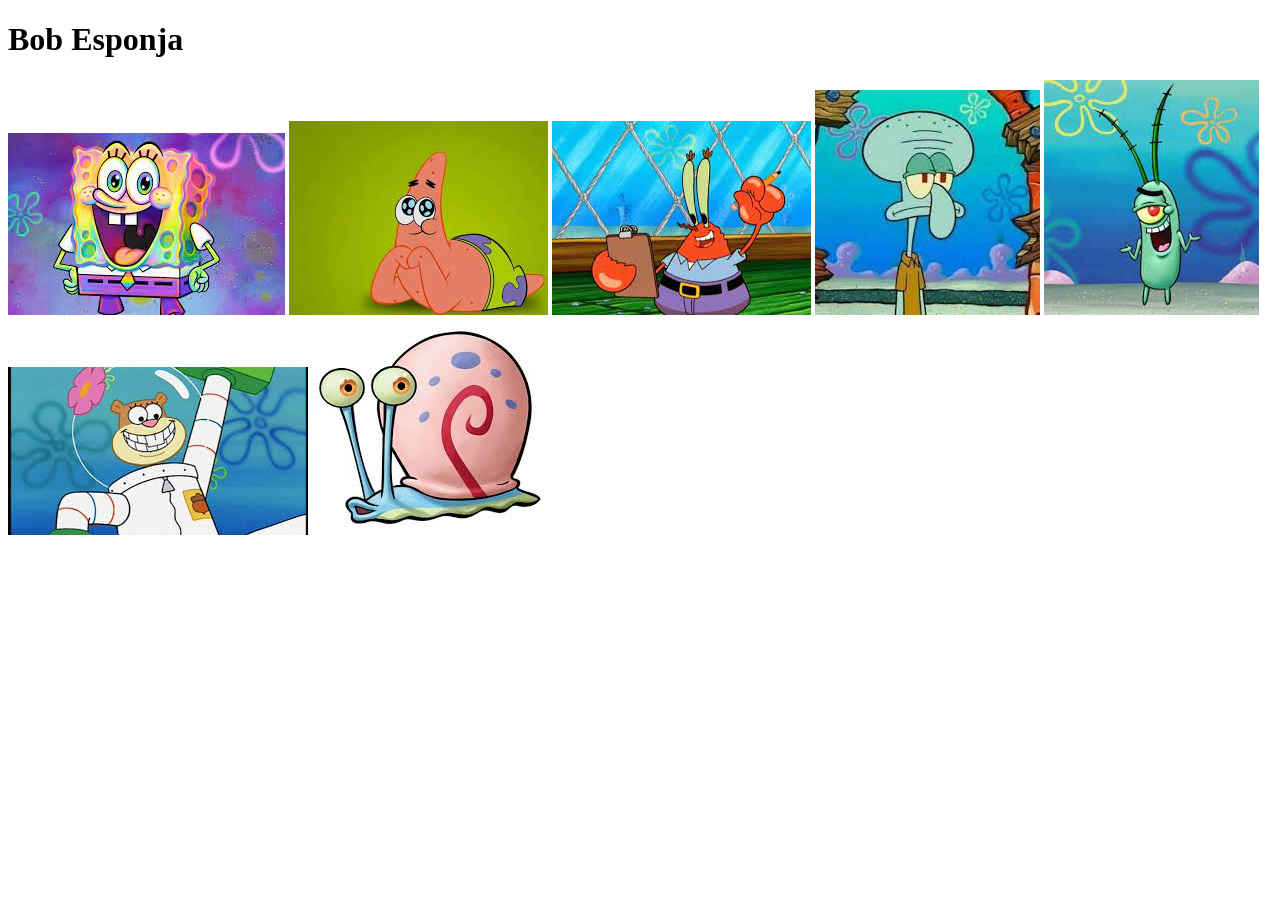
==== index.html @ 650b43d0 "Add files via upload" ====
<!DOCTYPE html>
<html lang="en">
<head>
    <meta charset="UTF-8">
    <meta http-equiv="X-UA-Compatible" content="IE=edge">
    <meta name="viewport" content="width=device-width, initial-scale=1.0">
    <title>Pagina</title>
    <link rel="stylesheet" href="estilo.css">
</head>
<body>
    <h1>Bob Esponja</h1>
    <header>
        <img src="bob.esponja.jpg" alt="">
        <img src="patrick.jpg" alt="">
        <img src="sr.sirigueijo.jpg" alt="">
        <img src="lula.molusco.jpg" alt="">
        <img src="plankton.jpg" alt="">
        <img src="sandy.jpg" alt="">
        <img src="gary.jpg" alt="">
    </header>
</body>
</html>
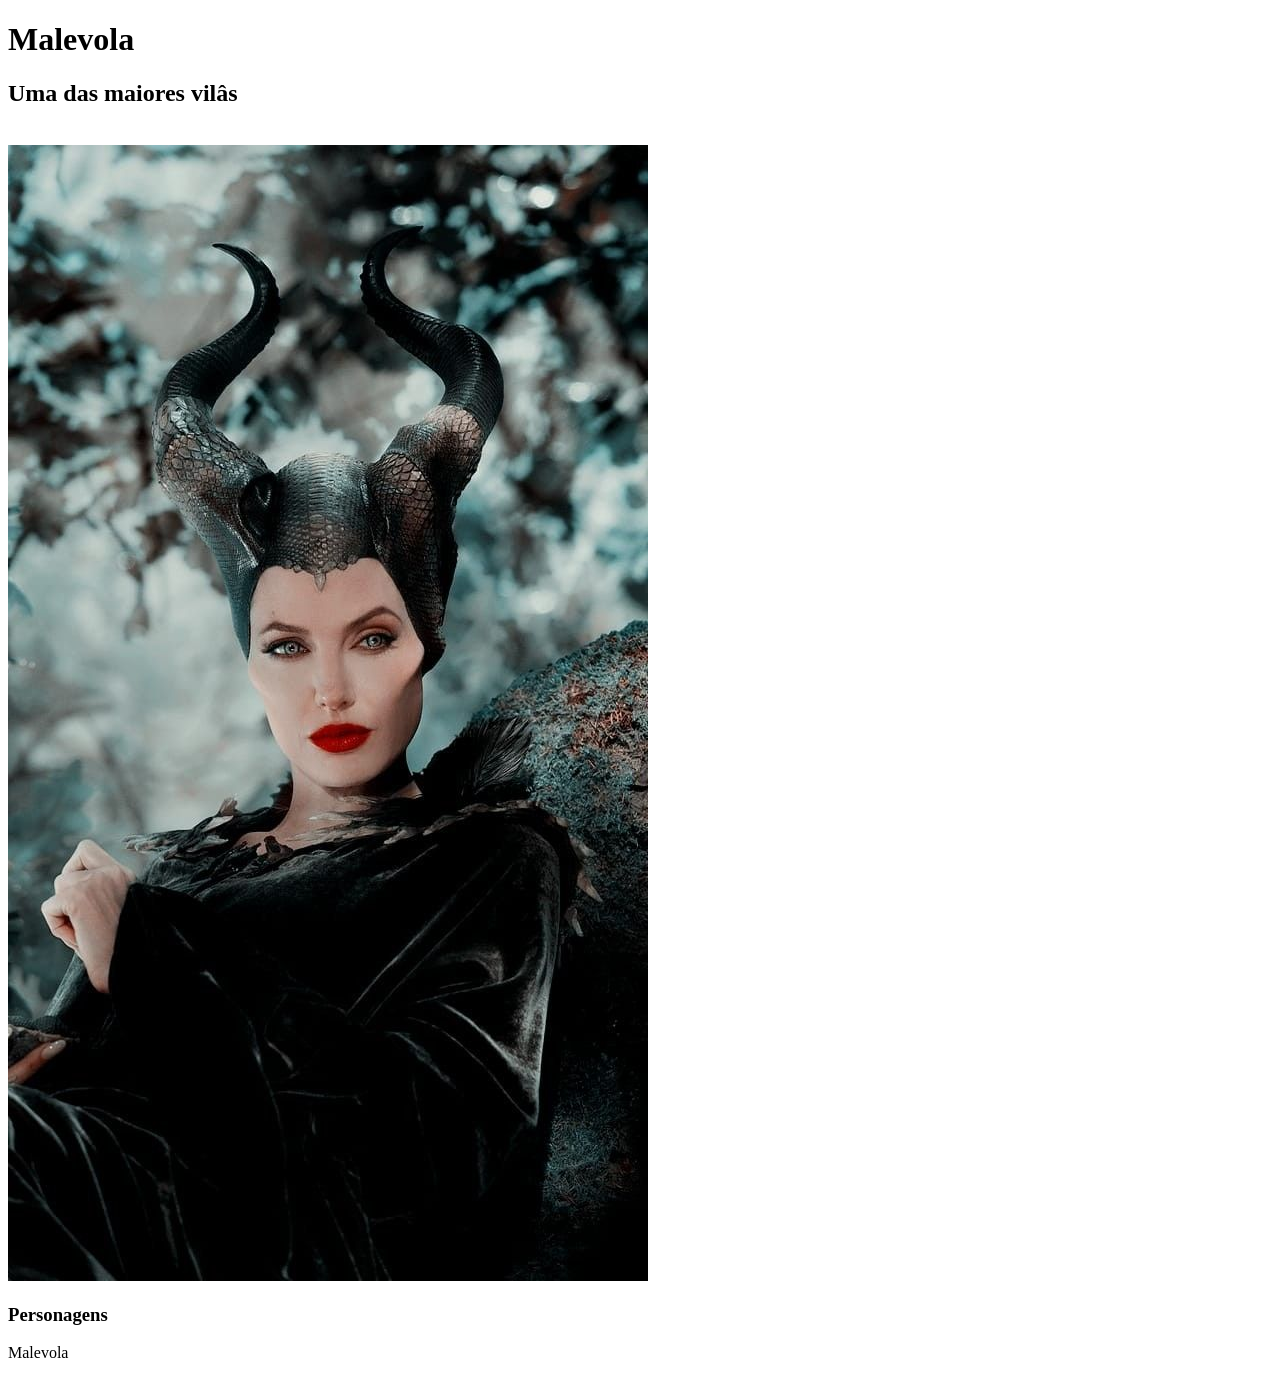
==== commit 54fcbd7a: "Add files via upload" ====
--- a/index.html
+++ b/index.html
@@ -4,19 +4,17 @@
     <meta charset="UTF-8">
     <meta http-equiv="X-UA-Compatible" content="IE=edge">
     <meta name="viewport" content="width=device-width, initial-scale=1.0">
-    <title>Pagina</title>
+    <title>Malevola</title>
     <link rel="stylesheet" href="estilo.css">
 </head>
 <body>
-    <h1>Bob Esponja</h1>
-    <header>
-        <img src="bob.esponja.jpg" alt="">
-        <img src="patrick.jpg" alt="">
-        <img src="sr.sirigueijo.jpg" alt="">
-        <img src="lula.molusco.jpg" alt="">
-        <img src="plankton.jpg" alt="">
-        <img src="sandy.jpg" alt="">
-        <img src="gary.jpg" alt="">
-    </header>
+    <h1>Malevola</h1>
+    <h2>Uma das maiores vilâs</h2>
+    <br>
+    <img src="malevola.jpg" alt="">
+    <iframe width="560" height="315" src="https://www.adorocinema.com/filmes/filme-201429/" title="Trecho do vídeo" frameborder="0"></iframe>
+    <br>
+    <h3>Personagens</h3>
+    <p>Malevola</p>
 </body>
 </html>
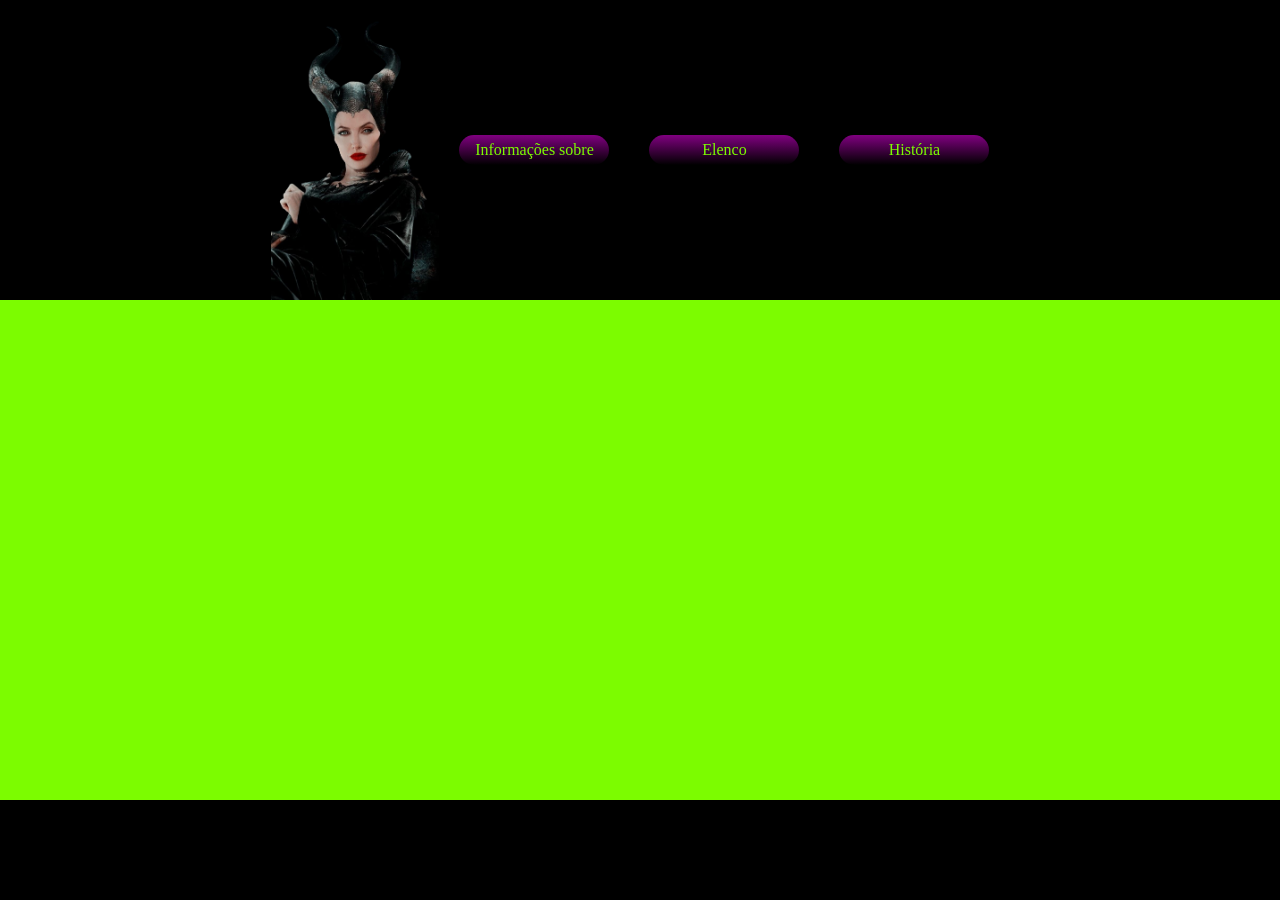
==== commit 65421c6f: "Add files via upload" ====
--- a/index.html
+++ b/index.html
@@ -8,13 +8,18 @@
     <link rel="stylesheet" href="estilo.css">
 </head>
 <body>
-    <h1>Malevola</h1>
-    <h2>Uma das maiores vilâs</h2>
-    <br>
-    <img src="malevola.jpg" alt="">
-    <iframe width="560" height="315" src="https://www.adorocinema.com/filmes/filme-201429/" title="Trecho do vídeo" frameborder="0"></iframe>
-    <br>
-    <h3>Personagens</h3>
-    <p>Malevola</p>
+    <header>
+        <img src="malevolabg.png" alt="">
+        <ul>
+            <li>Informações sobre</li>
+            <li>Elenco</li>
+            <li>História</li>
+        </ul>
+    </header>
+    <main>
+        <section class="baner"></section>
+        <section class="plataformas"></section>
+        <section class="teorias"></section>
+    </main>
 </body>
 </html>
--- a/estilo.css
+++ b/estilo.css
@@ -0,0 +1,48 @@
+:root{
+    --fundo: black;
+}
+
+
+*{
+    margin: 0;padding: 0;
+    background-color: var(--fundo);color: lawngreen;}
+header{
+    
+    height: 300px;
+    display: flex;
+    justify-content: center;
+    align-items: center;
+    text-align: center;
+    flex-wrap: wrap;
+}
+header img{
+    height: 100%;
+}
+header ul{
+    
+    list-style: none;
+    display: flex;
+    flex-wrap: wrap;
+}
+header ul li{
+    display: flex;
+    margin: 20px;
+    width: 150px;
+    height: 30px;
+    background-image: linear-gradient(purple,black);
+    border-radius: 50px;
+    background-color: black;
+    justify-content: center;
+    align-items: center;
+    text-align: center;
+}
+
+.baner{
+    background-color: lawngreen;
+    height: 500px;
+}
+@keyframes slide1{
+    0%,35%{
+        background-image: url();
+    }
+}
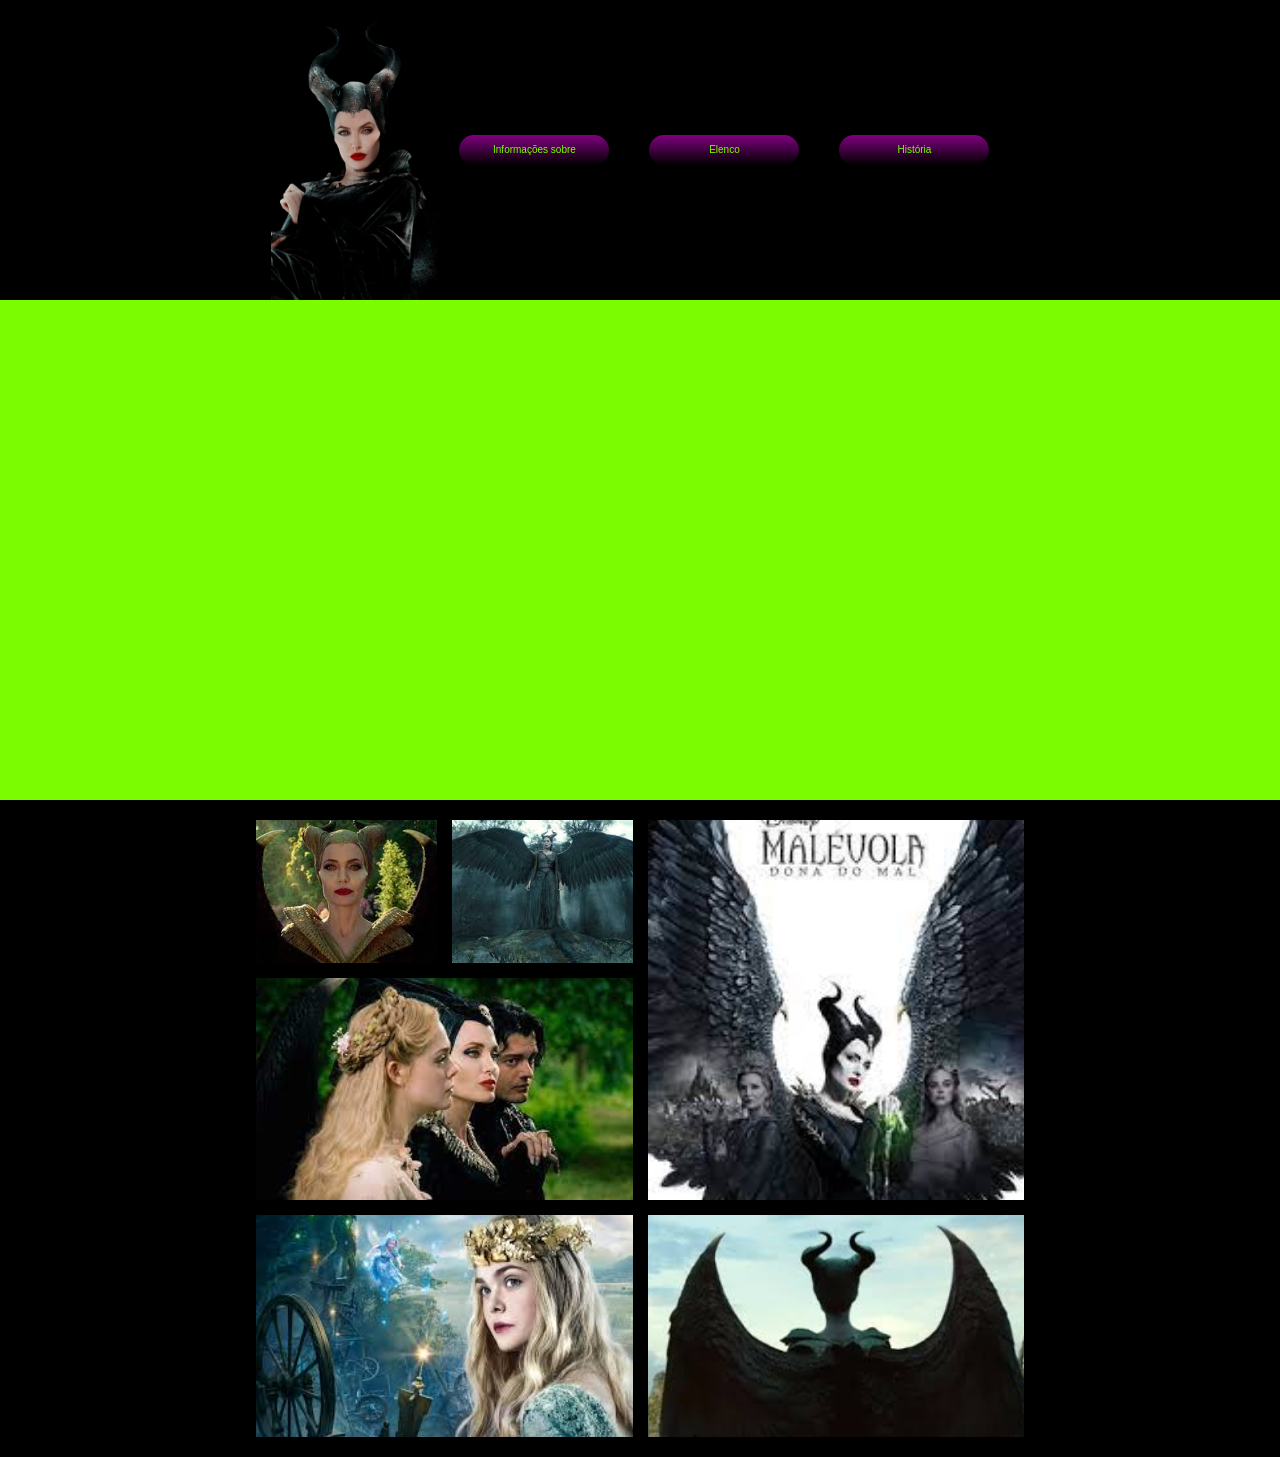
==== commit ae45c0ff: "Add files via upload" ====
--- a/index.html
+++ b/index.html
@@ -21,5 +21,27 @@
         <section class="plataformas"></section>
         <section class="teorias"></section>
     </main>
+    <div class="container">
+        <div class="gallery">
+            <figure class="gallery__item gallery__item--1">
+                <img src="1.jpg" alt="Gallery image 1" class="gallery__img">
+            </figure>
+            <figure class="gallery__item gallery__item--2">
+                <img src="4.jpg" alt="Gallery image 2" class="gallery__img">
+            </figure>
+            <figure class="gallery__item gallery__item--3">
+                <img src="2.jpg" alt="Gallery image 3" class="gallery__img">
+            </figure>
+            <figure class="gallery__item gallery__item--4">
+                <img src="3.jpg" alt="Gallery image 4" class="gallery__img">
+            </figure>
+            <figure class="gallery__item gallery__item--5">
+                <img src="5.jpg" alt="Gallery image 5" class="gallery__img">
+            </figure>
+            <figure class="gallery__item gallery__item--6">
+                <img src="6.jpg" alt="Gallery image 6" class="gallery__img">
+            </figure>
+        </div>
+    </div>
 </body>
 </html>
--- a/estilo.css
+++ b/estilo.css
@@ -41,8 +41,118 @@
     background-color: lawngreen;
     height: 500px;
 }
+.gallery {
+    display: grid;
+    grid-template-columns: repeat(8, 1fr);
+    grid-template-rows: repeat(8, 5vw);
+    grid-gap: 15px;
+}
 @keyframes slide1{
     0%,35%{
         background-image: url();
     }
+}
+*,
+*::after,
+*::before {
+  margin: 0;
+  padding: 0;
+  box-sizing: inherit; 
+}
+
+html {
+  box-sizing: border-box;
+  font-size: 62.5%; 
+}
+
+body {
+  font-family: "Nunito", sans-serif;
+  color: #333;
+  font-weight: 300;
+  line-height: 1.6; 
+}
+
+.container {
+  width: 60%;
+  margin: 2rem auto; 
+}
+
+.gallery {
+  display: grid;
+  grid-template-columns: repeat(8, 1fr);
+  grid-template-rows: repeat(8, 5vw);
+  grid-gap: 1.5rem; 
+}
+
+.gallery__img {
+  width: 100%;
+  height: 100%;
+  object-fit: cover;
+  display: block; 
+}
+
+.gallery__item--1 {
+  grid-column-start: 1;
+  grid-column-end: 3;
+  grid-row-start: 1;
+  grid-row-end: 3;
+
+  /** Sintaxe alternativa **/
+  /* grid-column: 1 / span 2;  */
+  /* grid-row: 1 / span 2; */
+}
+
+.gallery__item--2 {
+  grid-column-start: 3;
+  grid-column-end: 5;
+  grid-row-start: 1;
+  grid-row-end: 3;
+
+  /** Sintaxe alternativa **/
+  /* grid-column: 3 / span 2;  */
+  /* grid-row: 1 / span 2; */
+}
+
+.gallery__item--3 {
+  grid-column-start: 5;
+  grid-column-end: 9;
+  grid-row-start: 1;
+  grid-row-end: 6;
+
+  /** Sintaxe alternativa **/
+  /* grid-column: 5 / span 4;
+  grid-row: 1 / span 5; */
+}
+
+.gallery__item--4 {
+  grid-column-start: 1;
+  grid-column-end: 5;
+  grid-row-start: 3;
+  grid-row-end: 6;
+
+  /** Sintaxe alternativa **/
+  /* grid-column: 1 / span 4;  */
+  /* grid-row: 3 / span 3; */
+}
+
+.gallery__item--5 {
+  grid-column-start: 1;
+  grid-column-end: 5;
+  grid-row-start: 6;
+  grid-row-end: 9;
+
+  /** Sintaxe alternativa **/
+  /* grid-column: 1 / span 4; */
+  /* grid-row: 6 / span 3; */
+}
+
+.gallery__item--6 {
+  grid-column-start: 5;
+  grid-column-end: 9;
+  grid-row-start: 6;
+  grid-row-end: 9;
+
+  /** Sintaxe alternativa **/
+  /* grid-column: 5 / span 4; */
+  /* grid-row: 6 / span 3; */
 }
